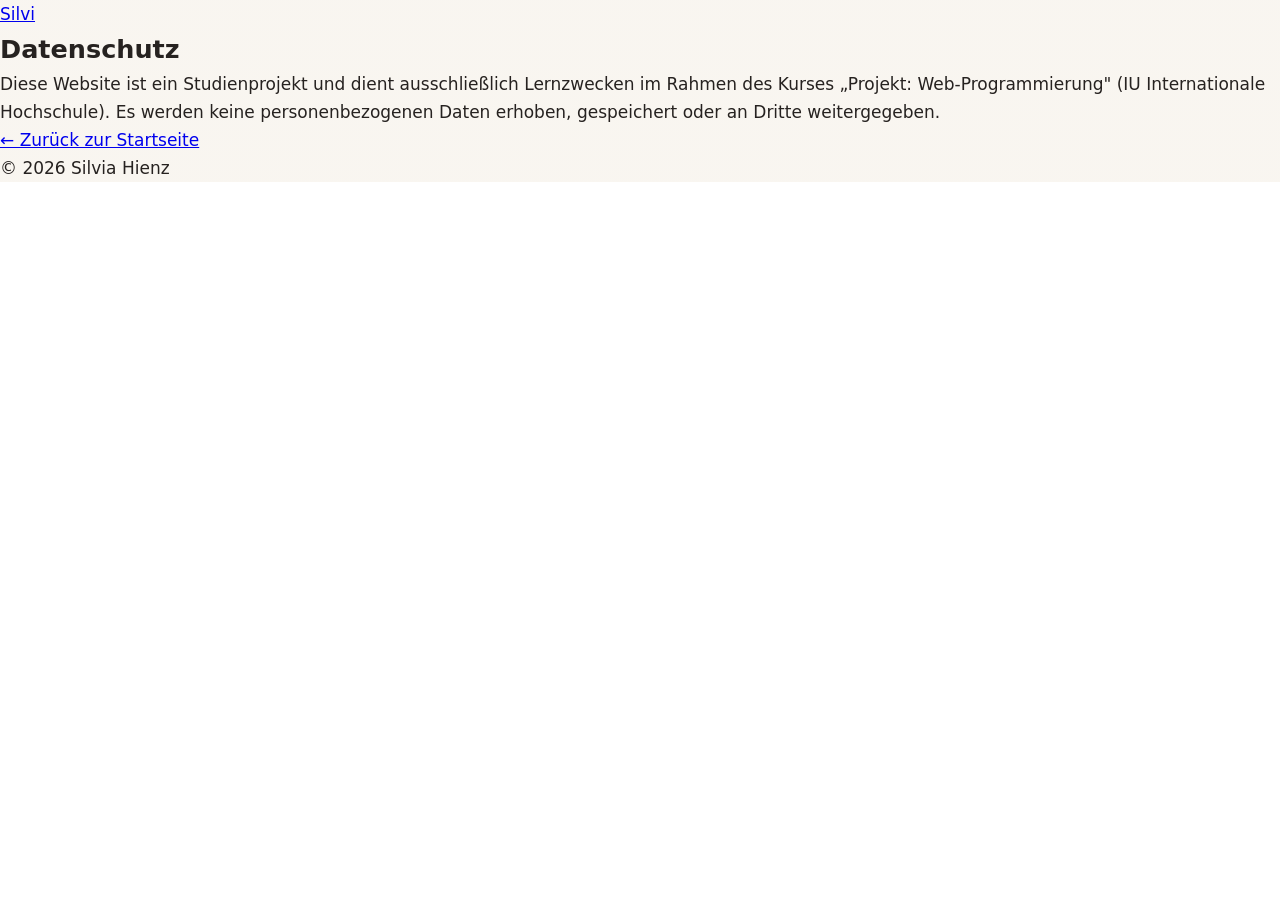
==== datenschutz.html @ 441c9e60 "feat: Impressum und Datenschutz Seiten hinzugefuegt" ====
<!DOCTYPE html>
<html lang="de">
<head>
  <meta charset="UTF-8">
  <meta name="viewport" content="width=device-width, initial-scale=1.0">
  <title>Datenschutz — Silvia Hienz</title>
  <link rel="stylesheet" href="css/style.css">
</head>
<body>

  <header class="site-header">
    <div class="header-inner">
      <a href="index.html" class="logo">Silvi</a>
    </div>
  </header>

  <main>
    <section class="section">
      <h1>Datenschutz</h1>
      <p>
        Diese Website ist ein Studienprojekt und dient ausschließlich Lernzwecken
        im Rahmen des Kurses „Projekt: Web-Programmierung" (IU Internationale
        Hochschule). Es werden keine personenbezogenen Daten erhoben, gespeichert
        oder an Dritte weitergegeben.
      </p>
      <p><a href="index.html">&larr; Zurück zur Startseite</a></p>
    </section>
  </main>

  <footer class="site-footer">
    <p>&copy; 2026 Silvia Hienz</p>
  </footer>

</body>
</html>
---- css/style.css ----
:root {
    --color-bg:#f7f3ec;
    --color-text: #262220;
    --color-text-muted: #5c5650;
    --color-accent: #4b6355;
    --color-accent-dark: #364a3f;
    --color-line: rgba (38, 34, 32, 0.15);
   --font-body: system-ui, "Segoe UI", Arial, sans-serif;
    }
*,
*::before,
*::after {
  box-sizing: border-box;
  margin: 0;
  padding: 0;
}
/* Hier stelle ich Grundschrift, Textfarbe und das Hintergrundbild
   fuer die ganze Seite ein */
body {
  font-family: var(--font-body);
  font-size: 1.0625rem;
  line-height: 1.65;
  color: var(--color-text);

  background-image:
    linear-gradient(rgba(247, 243, 236, 0.78), rgba(247, 243, 236, 0.78)),
    url("../images/hintergrund.jpg");
  background-size: cover;
  background-position: center;
  background-repeat: no-repeat;
  background-attachment: scroll;
}
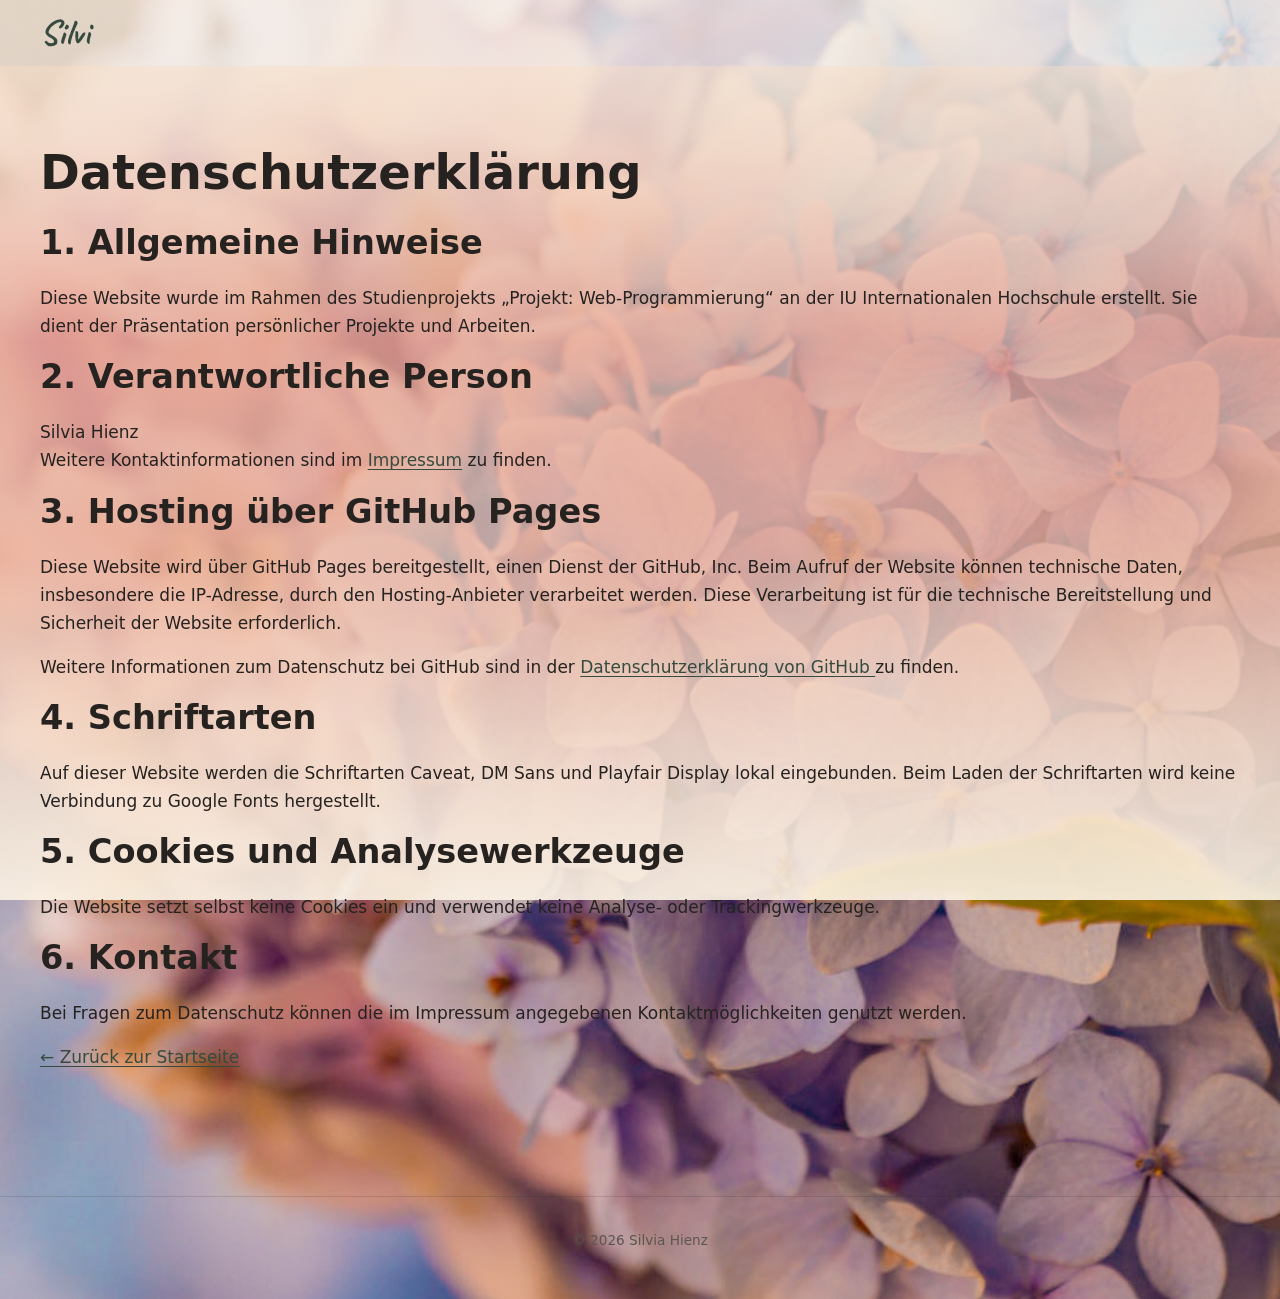
==== commit a78e5e55: "docs(datenschutz): Datenschutzerklaerung aktualisiert" ====
--- a/datenschutz.html
+++ b/datenschutz.html
@@ -1,3 +1,4 @@
+
 <!DOCTYPE html>
 <html lang="de">
 <head>
@@ -6,6 +7,7 @@
   <title>Datenschutz — Silvia Hienz</title>
   <link rel="stylesheet" href="css/style.css">
 </head>
+
 <body>
 
   <header class="site-header">
@@ -16,14 +18,66 @@
 
   <main>
     <section class="section">
-      <h1>Datenschutz</h1>
+
+      <h1>Datenschutzerklärung</h1>
+
+      <h2>1. Allgemeine Hinweise</h2>
       <p>
-        Diese Website ist ein Studienprojekt und dient ausschließlich Lernzwecken
-        im Rahmen des Kurses „Projekt: Web-Programmierung" (IU Internationale
-        Hochschule). Es werden keine personenbezogenen Daten erhoben, gespeichert
-        oder an Dritte weitergegeben.
+        Diese Website wurde im Rahmen des Studienprojekts
+        „Projekt: Web-Programmierung“ an der IU Internationalen
+        Hochschule erstellt. Sie dient der Präsentation
+        persönlicher Projekte und Arbeiten.
       </p>
-      <p><a href="index.html">&larr; Zurück zur Startseite</a></p>
+
+      <h2>2. Verantwortliche Person</h2>
+      <p>
+        Silvia Hienz<br>
+        Weitere Kontaktinformationen sind im
+        <a href="impressum.html">Impressum</a> zu finden.
+      </p>
+
+      <h2>3. Hosting über GitHub Pages</h2>
+      <p>
+        Diese Website wird über GitHub Pages bereitgestellt,
+        einen Dienst der GitHub, Inc. Beim Aufruf der Website
+        können technische Daten, insbesondere die IP-Adresse,
+        durch den Hosting-Anbieter verarbeitet werden.
+        Diese Verarbeitung ist für die technische Bereitstellung
+        und Sicherheit der Website erforderlich.
+      </p>
+      <p>
+        Weitere Informationen zum Datenschutz bei GitHub
+        sind in der
+        <a href="https://docs.github.com/de/site-policy/privacy-policies/github-general-privacy-statement">
+          Datenschutzerklärung von GitHub
+        </a>
+        zu finden.
+      </p>
+
+      <h2>4. Schriftarten</h2>
+      <p>
+        Auf dieser Website werden die Schriftarten
+        Caveat, DM Sans und Playfair Display lokal eingebunden.
+        Beim Laden der Schriftarten wird keine Verbindung
+        zu Google Fonts hergestellt.
+      </p>
+
+      <h2>5. Cookies und Analysewerkzeuge</h2>
+      <p>
+        Die Website setzt selbst keine Cookies ein und
+        verwendet keine Analyse- oder Trackingwerkzeuge.
+      </p>
+
+      <h2>6. Kontakt</h2>
+      <p>
+        Bei Fragen zum Datenschutz können die im Impressum
+        angegebenen Kontaktmöglichkeiten genutzt werden.
+      </p>
+
+      <p>
+        <a href="index.html">&larr; Zurück zur Startseite</a>
+      </p>
+
     </section>
   </main>
 
@@ -32,4 +86,4 @@
   </footer>
 
 </body>
-</html>+</html>
--- a/css/style.css
+++ b/css/style.css
@@ -1,32 +1,1934 @@
+/* Lokal eingebundene Schriftarten */
+
+@font-face {
+  font-family: "Caveat";
+  src: url("../fonts/caveat-v23-latin-600.woff2") format("woff2");
+  font-style: normal;
+  font-weight: 600;
+  font-display: swap;
+}
+
+@font-face {
+  font-family: "Caveat";
+  src: url("../fonts/caveat-v23-latin-700.woff2") format("woff2");
+  font-style: normal;
+  font-weight: 700;
+  font-display: swap;
+}
+
+@font-face {
+  font-family: "DM Sans";
+  src: url("../fonts/dm-sans-v17-latin-regular.woff2") format("woff2");
+  font-style: normal;
+  font-weight: 400;
+  font-display: swap;
+}
+
+@font-face {
+  font-family: "DM Sans";
+  src: url("../fonts/dm-sans-v17-latin-500.woff2") format("woff2");
+  font-style: normal;
+  font-weight: 500;
+  font-display: swap;
+}
+
+@font-face {
+  font-family: "DM Sans";
+  src: url("../fonts/dm-sans-v17-latin-600.woff2") format("woff2");
+  font-style: normal;
+  font-weight: 600;
+  font-display: swap;
+}
+
+@font-face {
+  font-family: "DM Sans";
+  src: url("../fonts/dm-sans-v17-latin-700.woff2") format("woff2");
+  font-style: normal;
+  font-weight: 700;
+  font-display: swap;
+}
+
+@font-face {
+  font-family: "Playfair Display";
+  src: url("../fonts/playfair-display-v40-latin-regular.woff2") format("woff2");
+  font-style: normal;
+  font-weight: 400;
+  font-display: swap;
+}
+
+@font-face {
+  font-family: "Playfair Display";
+  src: url("../fonts/playfair-display-v40-latin-500.woff2") format("woff2");
+  font-style: normal;
+  font-weight: 500;
+  font-display: swap;
+}
+
+@font-face {
+  font-family: "Playfair Display";
+  src: url("../fonts/playfair-display-v40-latin-600.woff2") format("woff2");
+  font-style: normal;
+  font-weight: 600;
+  font-display: swap;
+}
+
+@font-face {
+  font-family: "Playfair Display";
+  src: url("../fonts/playfair-display-v40-latin-italic.woff2") format("woff2");
+  font-style: italic;
+  font-weight: 400;
+  font-display: swap;
+}
+
+@font-face {
+  font-family: "Playfair Display";
+  src: url("../fonts/playfair-display-v40-latin-500italic.woff2") format("woff2");
+  font-style: italic;
+  font-weight: 500;
+  font-display: swap;
+}
+
 :root {
-    --color-bg:#f7f3ec;
-    --color-text: #262220;
-    --color-text-muted: #5c5650;
-    --color-accent: #4b6355;
-    --color-accent-dark: #364a3f;
-    --color-line: rgba (38, 34, 32, 0.15);
-   --font-body: system-ui, "Segoe UI", Arial, sans-serif;
-    }
+  --color-bg: #f7f3ec;
+  --color-text: #262220;
+  --color-text-muted: #5c5650;
+  --color-accent: #4b6355;
+  --color-accent-dark: #364a3f;
+  --color-line: rgba(38, 34, 32, 0.15);
+  --font-body: system-ui, "Segoe UI", Arial, sans-serif;
+  --content-width: 1200px;
+}
+
 *,
 *::before,
 *::after {
   box-sizing: border-box;
+}
+
+html {
+  scroll-behavior: smooth;
+  scroll-padding-top: 6rem;
+}
+
+body {
   margin: 0;
-  padding: 0;
-}
-/* Hier stelle ich Grundschrift, Textfarbe und das Hintergrundbild
-   fuer die ganze Seite ein */
-body {
   font-family: var(--font-body);
   font-size: 1.0625rem;
   line-height: 1.65;
   color: var(--color-text);
-
+}
+
+img {
+  display: block;
+  max-width: 100%;
+  height: auto;
+}
+
+a {
+  color: var(--color-accent-dark);
+  text-underline-offset: 0.2em;
+
+  &:hover {
+    color: var(--color-accent);
+  }
+}
+
+h1,
+h2,
+h3 {
+  line-height: 1.25;
+  overflow-wrap: break-word;
+}
+
+h1 {
+  font-size: clamp(2rem, 4vw, 3rem);
+  margin: 0 0 1.25rem;
+}
+
+h2 {
+  font-size: clamp(1.6rem, 3vw, 2.1rem);
+  margin: 0 0 1.25rem;
+}
+
+h3 {
+  font-size: 1.25rem;
+  margin: 0 0 0.5rem;
+}
+
+p {
+  margin: 0 0 1rem;
+}
+
+main {
+  width: min(calc(100% - 3rem), var(--content-width));
+  margin-inline: auto;
+}
+
+main>section {
+  padding-block: clamp(3rem, 6vw, 5rem);
+}
+
+main>section+section {
+  border-top: 1px solid var(--color-line);
+}
+
+section {
+  scroll-margin-top: 6rem;
+}
+
+/* NAVIGATION UND HEADER */
+
+.site-header {
+  position: sticky;
+  top: 0;
+  z-index: 100;
+}
+
+.header-inner {
+  width: min(calc(100% - 3rem), var(--content-width));
+  margin-inline: auto;
+  display: flex;
+  align-items: center;
+  justify-content: space-between;
+  flex-wrap: wrap;
+}
+
+.logo {
+  display: inline-flex;
+  align-items: center;
+  gap: 0.5rem;
+  font-family: "Caveat", cursive;
+  font-size: 2.2rem;
+  font-weight: 700;
+  line-height: 1;
+  color: var(--color-accent-dark);
+  text-decoration: none;
+}
+
+.logo-icon {
+  width: 26px;
+  height: 26px;
+  flex-shrink: 0;
+}
+
+.nav-toggle {
+  display: inline-flex;
+  align-items: center;
+  justify-content: center;
+  background: none;
+  border: none;
+  cursor: pointer;
+  padding: 0.5rem;
+  min-width: 44px;
+  min-height: 44px;
+}
+
+.hamburger,
+.hamburger::before,
+.hamburger::after {
+  display: block;
+  width: 24px;
+  height: 2px;
+  background-color: var(--color-text);
+  position: relative;
+}
+
+.hamburger::before,
+.hamburger::after {
+  content: "";
+  position: absolute;
+  left: 0;
+}
+
+.hamburger::before {
+  top: -7px;
+}
+
+.hamburger::after {
+  top: 7px;
+}
+
+.main-nav {
+  display: none;
+  width: 100%;
+}
+
+.main-nav.is-open {
+  display: block;
+}
+
+.main-nav ul {
+  list-style: none;
+  display: flex;
+  flex-direction: column;
+  gap: 0.25rem;
+  margin: 0;
+  padding: 0.75rem 0;
+}
+
+.main-nav a {
+  display: block;
+  padding: 0.45rem 0;
+  color: var(--color-text);
+  text-decoration: none;
+
+  &:hover {
+    color: var(--color-accent);
+  }
+}
+
+/* Über mich */
+
+.hero {
+  display: flex;
+  flex-direction: column;
+  align-items: center;
+  text-align: center;
+}
+
+.hero-image {
+  flex-shrink: 0;
+
+  & img {
+    width: 200px;
+    height: 200px;
+    border-radius: 50%;
+    object-fit: cover;
+    border: 1px solid var(--color-line);
+  }
+}
+
+.hero-text {
+  min-width: 0;
+  max-width: 650px;
+
+  & p {
+    margin-bottom: 1rem;
+  }
+}
+
+/* Tablet und Desktop */
+
+@media (min-width: 768px) {
+  .hero {
+    flex-direction: row;
+    align-items: center;
+    justify-content: center;
+    text-align: left;
+    gap: 3rem;
+  }
+
+  .hero-image img {
+    width: 240px;
+    height: 240px;
+  }
+}
+
+/* GALERIEN UND BILDER */
+
+.gallery {
+  display: grid;
+  gap: 1.25rem;
+  margin-top: 2rem;
+
+  & figure {
+    margin: 0;
+    min-width: 0;
+  }
+}
+
+.gallery img {
+  width: 100%;
+  aspect-ratio: 3 / 4;
+  object-fit: cover;
+  border-radius: 4px;
+}
+
+.gallery figcaption {
+  margin-top: 0.5rem;
+  font-size: 0.9rem;
+  color: var(--color-text-muted);
+  text-align: center;
+}
+
+.travel-list {
+  display: grid;
+  margin-top: 2rem;
+}
+
+.travel-item {
+  min-width: 0;
+
+  & img {
+    width: 100%;
+    aspect-ratio: 4 / 3;
+    object-fit: cover;
+    border-radius: 4px;
+    margin-bottom: 0.75rem;
+  }
+}
+
+.travel-item h3 {
+  margin-bottom: 0.5rem;
+}
+
+.travel-item p {
+  font-size: 0.95rem;
+}
+
+.project-card {
+  display: flex;
+  align-items: flex-start;
+  margin-top: 1.5rem;
+  min-width: 0;
+
+  & img {
+    width: 100%;
+    max-width: 340px;
+    height: auto;
+    object-fit: contain;
+    border-radius: 4px;
+  }
+}
+
+.project-card>* {
+  min-width: 0;
+}
+
+.skip-link {
+  position: absolute;
+  left: -9999px;
+  top: 0;
+  z-index: 1000;
+  padding: 0.75rem 1.25rem;
+  background-color: var(--color-accent-dark);
+  color: white;
+
+  &:focus {
+    left: 0;
+  }
+}
+
+a:focus-visible,
+button:focus-visible {
+  outline: 2px solid var(--color-accent-dark);
+  outline-offset: 3px;
+}
+
+.site-footer {
+  margin-top: 2rem;
+  padding: 2rem 1.5rem;
+  border-top: 1px solid var(--color-line);
+  text-align: center;
+  font-size: 0.85rem;
+  color: var(--color-text-muted);
+
+  & a {
+    color: var(--color-text-muted);
+  }
+}
+
+.site-footer a:hover {
+  color: var(--color-accent);
+}
+
+.back-to-top {
+  position: fixed;
+  right: 1.5rem;
+  bottom: 1.5rem;
+  z-index: 200;
+  width: 44px;
+  height: 44px;
+  border: none;
+  border-radius: 50%;
+  background-color: var(--color-accent);
+  color: white;
+  font-size: 1.3rem;
+  cursor: pointer;
+  opacity: 0;
+  visibility: hidden;
+  transition: opacity 0.3s ease, visibility 0.3s ease, background-color 0.2s ease;
+}
+
+.back-to-top.is-visible {
+  opacity: 1;
+  visibility: visible;
+}
+
+.back-to-top:hover {
+  background-color: var(--color-accent-dark);
+}
+
+.gallery {
+  grid-template-columns: repeat(4, minmax(0, 1fr));
+}
+
+.project-card {
+  flex-direction: row;
+  gap: 1.5rem;
+}
+
+.project-card img {
+  flex: 0 0 340px;
+  width: 340px;
+}
+
+@media (min-width: 1100px) {
+  .header-inner {
+    flex-wrap: nowrap;
+  }
+
+  .nav-toggle {
+    display: none;
+  }
+
+  .main-nav,
+  .main-nav.is-open {
+    display: block;
+    width: auto;
+  }
+
+  .main-nav ul {
+    flex-direction: row;
+    flex-wrap: wrap;
+    align-items: center;
+    gap: 1.2rem;
+    padding: 0;
+  }
+
+}
+
+@media (max-width: 480px) {
+
+  main,
+  .header-inner {
+    width: min(calc(100% - 2rem), var(--content-width));
+  }
+
+  .gallery {
+    grid-template-columns: 1fr;
+  }
+}
+
+/* Klickbare Galerien */
+
+.gallery-button {
+  display: block;
+  width: 100%;
+  padding: 0;
+  border: 0;
+  border-radius: 4px;
+  background: transparent;
+  cursor: zoom-in;
+  overflow: hidden;
+
+  & img {
+    transition: transform .25s ease;
+  }
+}
+
+.gallery-button:hover img {
+  transform: scale(1.035);
+}
+
+.gallery-button:focus-visible {
+  outline: 3px solid var(--color-accent-dark);
+  outline-offset: 4px;
+}
+
+/* Eigene Raster je Bereich, mobile-first */
+
+.landscape-gallery,
+/* NEBENGEWERBE */
+
+.business-gallery {
+  grid-template-columns: 1fr;
+}
+
+.landscape-gallery img {
+  aspect-ratio: 4 / 3;
+}
+
+.business-gallery img {
+  aspect-ratio: 3 / 4;
+}
+
+/* Dialog-Lightbox */
+
+/* LIGHTBOX */
+
+.lightbox {
+  position: fixed;
+  inset: 0;
+  width: min(96vw, 1100px);
+  max-width: none;
+  max-height: 95dvh;
+  margin: auto;
+  padding: 1rem;
+  border: 0;
+  border-radius: 12px;
+  background: #1b1b1b;
+  color: white;
+
+  &::backdrop {
+    background: rgba(0, 0, 0, .9);
+  }
+}
+
+.lightbox-content {
+  display: grid;
+  grid-template-columns: 44px minmax(0, 1fr) 44px;
+  align-items: center;
+  gap: .5rem;
+  position: relative;
+  padding-top: 2.5rem;
+
+  & figure {
+    grid-column: 2;
+    grid-row: 1;
+    margin: 0;
+    min-width: 0;
+    text-align: center;
+  }
+}
+
+.lightbox-content img {
+  display: block;
+  width: auto;
+  max-width: 100%;
+  max-height: 68dvh;
+  margin-inline: auto;
+  object-fit: contain;
+}
+
+.lightbox-content figcaption {
+  margin-top: .6rem;
+  color: #eee;
+}
+
+.lightbox-prev,
+.lightbox-next,
+.lightbox-close {
+  display: grid;
+  place-items: center;
+  width: 44px;
+  height: 44px;
+  border: 0;
+  border-radius: 50%;
+  background: rgba(255, 255, 255, .16);
+  color: white;
+  font-size: 2rem;
+  cursor: pointer;
+}
+
+.lightbox-prev {
+  grid-column: 1;
+  grid-row: 1;
+}
+
+.lightbox-next {
+  grid-column: 3;
+  grid-row: 1;
+}
+
+.lightbox-close {
+  position: absolute;
+  top: 0;
+  right: 0;
+  z-index: 1;
+}
+
+.lightbox-prev:hover,
+.lightbox-next:hover,
+.lightbox-close:hover {
+  background: rgba(255, 255, 255, .3);
+}
+
+.lightbox button:focus-visible {
+  outline: 3px solid white;
+  outline-offset: 3px;
+}
+
+.lightbox-counter {
+  grid-column: 1 / -1;
+  margin: .25rem 0 0;
+  text-align: center;
+  color: #ddd;
+  font-size: .875rem;
+}
+
+@media (max-width: 480px) {
+  .lightbox {
+    width: 100vw;
+    max-height: 100dvh;
+    padding: .75rem;
+    border-radius: 0;
+  }
+
+  .lightbox-content {
+    grid-template-columns: 40px minmax(0, 1fr) 40px;
+    gap: .25rem;
+  }
+
+  .lightbox-prev,
+  .lightbox-next,
+  .lightbox-close {
+    width: 40px;
+    height: 40px;
+  }
+}
+
+/* Reiseberichte: drei Bilder pro Reiseziel */
+
+.travel-list {
+  grid-template-columns: 1fr;
+  gap: 3rem;
+}
+
+.travel-item {
+  display: flex;
+  flex-direction: column;
+  gap: 1rem;
+}
+
+.travel-gallery {
+  display: grid;
+  grid-template-columns: repeat(3, minmax(0, 1fr));
+  gap: 0.75rem;
+  margin-top: 0.5rem;
+
+  & figure {
+    margin: 0;
+    min-width: 0;
+  }
+}
+
+.travel-gallery .gallery-button {
+  display: block;
+  width: 100%;
+  padding: 0;
+  border: 0;
+  background: transparent;
+  cursor: pointer;
+}
+
+.travel-gallery img {
+  display: block;
+  width: 100%;
+  aspect-ratio: 4 / 3;
+  object-fit: cover;
+  border-radius: 4px;
+  margin: 0;
+}
+
+.travel-gallery figcaption {
+  margin-top: 0.5rem;
+  text-align: center;
+  font-size: 0.85rem;
+}
+
+@media (max-width: 600px) {
+  .travel-gallery {
+    grid-template-columns: repeat(2, minmax(0, 1fr));
+  }
+
+  .travel-gallery figure:last-child:nth-child(odd) {
+    grid-column: 1 / -1;
+  }
+}
+
+/* Vergrößerbare Projektbilder */
+
+.project-gallery {
+  display: block;
+  width: 100%;
+  max-width: 340px;
+  margin-top: 0;
+  flex: 0 0 340px;
+
+  & figure {
+    margin: 0;
+  }
+}
+
+.project-gallery .gallery-button {
+  width: 100%;
+}
+
+.project-gallery img {
+  width: 100%;
+  height: auto;
+  aspect-ratio: auto;
+  object-fit: contain;
+  border-radius: 4px;
+}
+
+@media (max-width: 767px) {
+  .project-gallery {
+    flex-basis: auto;
+  }
+}
+
+/* Buchgalerie im Abschnitt Lesen */
+
+@media (min-width: 768px) {}
+
+/* Projektkarten auf Smartphones */
+
+@media (max-width: 767px) {
+  .project-card {
+    flex-direction: column;
+    align-items: flex-start;
+  }
+
+  .project-gallery {
+    flex: 0 1 auto;
+    width: 100%;
+    max-width: 100%;
+  }
+
+  .project-card img {
+    width: 100%;
+    max-width: 100%;
+    height: auto;
+  }
+}
+
+/* Über mich – Portfolio-Einstieg */
+
+.hero {
+  gap: clamp(2rem, 5vw, 4rem);
+}
+
+.hero-image {
+  position: relative;
+  isolation: isolate;
+  padding: 14px;
+}
+
+.hero-image::before {
+  content: "";
+  position: absolute;
+  inset: 0;
+  z-index: -1;
+  border-radius: 50%;
+  background: #dce5d9;
+  transform: translate(12px, 10px);
+}
+
+.hero-image img {
+  width: 220px;
+  height: 220px;
+  border: 5px solid var(--color-bg);
+  box-shadow: 0 12px 35px rgba(38, 34, 32, 0.12);
+}
+
+.hero-eyebrow {
+  display: block;
+  margin-bottom: 0.5rem;
+  color: var(--color-accent);
+  font-size: 0.85rem;
+  font-weight: 700;
+  letter-spacing: 0.1em;
+  text-transform: uppercase;
+}
+
+@media (min-width: 768px) {
+  .hero-image img {
+    width: clamp(250px, 25vw, 320px);
+    height: clamp(250px, 25vw, 320px);
+  }
+}
+
+/* Finale Fotogalerie: kompakter Magazin-Block mit Bildtiteln */
+
+/* FOTOGRAFIE */
+
+.landscape-gallery {
+  display: grid;
+  grid-template-columns: minmax(0, 1fr);
+  gap: 12px;
+  max-width: 1000px;
+  margin: 2rem auto 0;
+  align-items: stretch;
+
+  & figure {
+    position: relative;
+    margin: 0;
+    min-width: 0;
+    overflow: hidden;
+    border-radius: 10px;
+    background: #e4dfd6;
+  }
+}
+
+.landscape-gallery .gallery-button {
+  display: block;
+  width: 100%;
+  height: 100%;
+  border: 0;
+  border-radius: inherit;
+  overflow: hidden;
+}
+
+.landscape-gallery .gallery-button img {
+  width: 100%;
+  height: 100%;
+  aspect-ratio: auto;
+  object-fit: cover;
+  border-radius: 0;
+  transition: transform .3s ease;
+}
+
+.landscape-gallery .gallery-button:hover img {
+  transform: scale(1.035);
+}
+
+.landscape-gallery figcaption {
+  position: absolute;
+  left: 0;
+  right: 0;
+  bottom: 0;
+  margin: 0;
+  padding: 2.2rem .9rem .7rem;
+  color: #fff;
+  background: linear-gradient(transparent, rgba(0, 0, 0, .72));
+  text-align: left;
+  font-size: .84rem;
+  line-height: 1.3;
+  pointer-events: none;
+  letter-spacing: .01em;
+}
+
+@media (max-width: 639px) {
+  .landscape-gallery {
+    grid-template-columns: repeat(2, minmax(0, 1fr));
+  }
+
+  .landscape-gallery figure {
+    aspect-ratio: 4 / 3;
+  }
+
+  .landscape-gallery figure:first-child {
+    grid-column: 1 / -1;
+    aspect-ratio: 3 / 2;
+  }
+
+  .landscape-gallery figure:nth-child(2) {
+    grid-column: 1 / -1;
+    aspect-ratio: 3 / 2;
+  }
+}
+
+@media (min-width: 640px) {
+  .landscape-gallery {
+    grid-template-columns: repeat(12, minmax(0, 1fr));
+    grid-template-rows: repeat(2, 180px);
+  }
+
+  .landscape-gallery figure:nth-child(1) {
+    grid-column: 1 / span 7;
+    grid-row: 1 / span 2;
+  }
+
+  .landscape-gallery figure:nth-child(2) {
+    grid-column: 8 / -1;
+    grid-row: 1;
+  }
+
+  .landscape-gallery figure:nth-child(3) {
+    grid-column: 8 / span 2;
+    grid-row: 2;
+  }
+
+  .landscape-gallery figure:nth-child(4) {
+    grid-column: 10 / -1;
+    grid-row: 2;
+  }
+}
+
+@media (min-width: 900px) {
+  .landscape-gallery {
+    grid-template-rows: repeat(2, 205px);
+  }
+}
+
+/* Hintergrund im Stil von Silvis Photography:
+   Creme -> warmes Pfirsichrosa -> sanftes Creme,
+   mit dezent sichtbarem eigenen Makrofoto. */
+
+body {
+  background-color: #f6ebdf;
   background-image:
-    linear-gradient(rgba(247, 243, 236, 0.78), rgba(247, 243, 236, 0.78)),
+    linear-gradient(180deg,
+      rgba(249, 240, 225, 0.91) 0%,
+      rgba(246, 222, 204, 0.85) 16%,
+      rgba(235, 168, 148, 0.78) 38%,
+      rgba(239, 184, 163, 0.80) 62%,
+      rgba(247, 222, 204, 0.87) 82%,
+      rgba(250, 241, 227, 0.92) 100%),
     url("../images/hintergrund.jpg");
+  background-size: 100% 100%, cover;
+  background-position: center, center;
+  background-repeat: no-repeat;
+}
+
+@media (max-width: 767px) {
+  body {
+    background-attachment: scroll, scroll;
+  }
+}
+
+/* Nebengewerbe: kompakte, gleichmäßige Dreiergalerie */
+
+.business-gallery {
+  display: grid;
+  grid-template-columns: repeat(3, minmax(0, 1fr));
+  gap: 16px;
+  width: 100%;
+  max-width: 900px;
+  margin: 2rem auto 0;
+  align-items: start;
+
+  & figure {
+    margin: 0;
+    min-width: 0;
+  }
+}
+
+.business-gallery .gallery-button {
+  width: 100%;
+  border-radius: 8px;
+  overflow: hidden;
+}
+
+.business-gallery .gallery-button img {
+  display: block;
+  width: 100%;
+  height: auto;
+  aspect-ratio: 3 / 4;
+  object-fit: cover;
+  border-radius: 8px;
+}
+
+.business-gallery figcaption {
+  margin-top: .55rem;
+  font-size: .85rem;
+  line-height: 1.45;
+  color: var(--color-text-muted);
+  text-align: center;
+}
+
+@media (max-width: 600px) {
+  .business-gallery {
+    grid-template-columns: 1fr;
+    max-width: 360px;
+    gap: 1.5rem;
+  }
+}
+
+/* Editorial Hero – neuer Portfolio-Einstieg */
+
+/* EDITORIAL HERO */
+
+.hero-editorial {
+  position: relative;
+  display: grid;
+  grid-template-columns: minmax(0, 1.08fr) minmax(0, .92fr);
+  align-items: center;
+  gap: clamp(2rem, 6vw, 6.5rem);
+  min-height: min(810px, calc(100svh - 76px));
+  padding-block: clamp(4.5rem, 8vw, 8rem);
+  text-align: left;
+}
+
+.hero-editorial .hero-text {
+  max-width: 670px;
+  min-width: 0;
+}
+
+.hero-editorial .hero-eyebrow {
+  font-family: "DM Sans", var(--font-body);
+  font-size: .71rem;
+  font-weight: 700;
+  letter-spacing: .19em;
+  margin-bottom: clamp(1.5rem, 4vw, 2.7rem);
+  color: #566e5d;
+}
+
+.hero-editorial h1 {
+  font-family: "Playfair Display", Georgia, serif;
+  font-weight: 500;
+  font-size: clamp(3.8rem, 6.6vw, 7rem);
+  line-height: 1.06;
+  letter-spacing: -.055em;
+  margin: 0 0 1.3rem;
+  color: #302d29;
+}
+
+.hero-editorial h1 em {
+  font-weight: 400;
+  color: #7a8d77;
+}
+
+.hero-editorial .hero-lead {
+  font-family: "Playfair Display", Georgia, serif;
+  font-style: italic;
+  font-size: clamp(1.65rem, 2.6vw, 2.7rem);
+  line-height: 1.25;
+  color: #665a50;
+  margin: 0 0 1.7rem;
+}
+
+.hero-editorial .hero-intro {
+  max-width: 510px;
+  font-family: "DM Sans", var(--font-body);
+  font-size: clamp(.98rem, 1.2vw, 1.1rem);
+  line-height: 1.85;
+  color: #554e49;
+  margin: 0;
+}
+
+
+.hero-about {
+  border-top: 1px solid rgba(64, 66, 53, .25);
+  margin-top: clamp(2.6rem, 5vw, 4rem);
+  padding-top: 1.4rem;
+  max-width: 520px;
+}
+
+.hero-about-label {
+  display: block;
+  margin-bottom: .65rem;
+  color: #5b6b5e;
+  font-family: "DM Sans", var(--font-body);
+  font-size: .69rem;
+  font-weight: 700;
+  letter-spacing: .15em;
+}
+
+.hero-about p {
+  margin: 0;
+  font-size: .94rem;
+  line-height: 1.75;
+  color: #5d554f;
+}
+
+.hero-visual {
+  position: relative;
+  min-width: 0;
+  padding: 1.3rem 1.6rem 2.4rem 0;
+}
+
+.hero-editorial .hero-image {
+  position: relative;
+  padding: 0;
+  width: 100%;
+  z-index: 0;
+}
+
+.hero-editorial .hero-image::before {
+  content: "";
+  position: absolute;
+  inset: -18px -19px 18px 19px;
+  z-index: -1;
+  border-radius: 0;
+  background: rgba(220, 203, 185, .55);
+  transform: none;
+}
+
+.hero-editorial .hero-image img {
+  display: block;
+  width: 100%;
+  height: clamp(430px, 48vw, 650px);
+  max-height: 72svh;
+  border: none;
+  border-radius: 0;
+  object-fit: cover;
+  object-position: center 35%;
+  box-shadow: 0 20px 60px rgba(50, 38, 33, .13);
+}
+
+.hero-image-caption {
+  display: block;
+  font-family: "DM Sans", var(--font-body);
+  font-size: .66rem;
+  font-weight: 700;
+  letter-spacing: .16em;
+  color: #625b54;
+  margin-top: 1.2rem;
+}
+
+.hero-image-index {
+  position: absolute;
+  right: 0;
+  bottom: 3.1rem;
+  writing-mode: vertical-rl;
+  font-family: "DM Sans", var(--font-body);
+  font-size: .64rem;
+  font-weight: 700;
+  letter-spacing: .16em;
+  color: #625b54;
+}
+
+@media (max-width: 850px) {
+  .hero-editorial {
+    grid-template-columns: minmax(0, 1fr) minmax(0, .8fr);
+    gap: 2rem;
+    min-height: 0;
+  }
+
+  .hero-editorial h1 {
+    font-size: clamp(3rem, 6vw, 4.5rem);
+  }
+
+  .hero-editorial .hero-image img {
+    height: 470px;
+    max-height: none;
+  }
+}
+
+@media (max-width: 680px) {
+  .hero-editorial {
+    grid-template-columns: 1fr;
+    gap: 2rem;
+    padding-block: 3.5rem 4rem;
+  }
+
+  .hero-editorial .hero-text {
+    max-width: 100%;
+  }
+
+  .hero-editorial h1 {
+    font-size: clamp(3.35rem, 12vw, 5rem);
+  }
+
+  .hero-editorial .hero-lead {
+    font-size: clamp(1.6rem, 6vw, 2.25rem);
+  }
+
+  .hero-visual {
+    max-width: 460px;
+    width: 100%;
+    margin-inline: auto;
+  }
+
+  .hero-editorial .hero-image img {
+    height: min(112vw, 570px);
+  }
+
+  .hero-about {
+    margin-top: 2.5rem;
+  }
+}
+
+/* Editorial – Fotografie & Nebengewerbe */
+
+#fotografie.editorial-content-section,
+#nebengewerbe.editorial-content-section {
+  padding-block: clamp(5rem, 9vw, 9rem);
+}
+
+.editorial-section-head {
+  display: grid;
+  grid-template-columns: minmax(0, 1.1fr) minmax(260px, .75fr);
+  gap: clamp(2rem, 6vw, 6rem);
+  align-items: end;
+  margin-bottom: clamp(2.6rem, 5vw, 4.5rem);
+  padding-bottom: 2rem;
+  border-bottom: 1px solid rgba(64, 66, 53, .26);
+}
+
+.editorial-kicker,
+.editorial-gallery-label {
+  display: block;
+  font: 700 .7rem/1.5 "DM Sans", sans-serif;
+  letter-spacing: .2em;
+  color: #526b59;
+}
+
+.editorial-section-heading h2 {
+  font-family: "Playfair Display", Georgia, serif;
+  font-size: clamp(3.2rem, 6vw, 6.5rem);
+  line-height: 1.09;
+  font-weight: 500;
+  letter-spacing: -.055em;
+  margin: 1.1rem 0 0;
+  color: #302d29;
+  max-width: 780px;
+}
+
+.editorial-section-heading h2 em {
+  color: #6f846e;
+  font-weight: 400;
+}
+
+.editorial-section-copy p {
+  font-family: "DM Sans", sans-serif;
+  font-size: clamp(.98rem, 1.15vw, 1.08rem);
+  line-height: 1.85;
+  color: #504a45;
+  max-width: 460px;
+  margin: 0 0 1.1rem;
+}
+
+.editorial-section-copy p:first-child {
+  font-family: "Playfair Display", Georgia, serif;
+  font-size: clamp(1.2rem, 1.6vw, 1.6rem);
+  line-height: 1.45;
+  color: #393731;
+}
+
+.editorial-gallery-label {
+  margin-bottom: 1.2rem;
+}
+
+#fotografie .landscape-gallery {
+  margin-top: 0;
+}
+
+#nebengewerbe .business-gallery {
+  max-width: none;
+  gap: clamp(14px, 2.4vw, 34px);
+  margin: 0 auto;
+  align-items: start;
+}
+
+#nebengewerbe .business-gallery figure:nth-child(2) {
+  margin-top: clamp(0px, 4vw, 65px);
+}
+
+#nebengewerbe .business-gallery figure:nth-child(3) {
+  margin-top: clamp(0px, 8vw, 130px);
+}
+
+#nebengewerbe .business-gallery .gallery-button,
+#nebengewerbe .business-gallery .gallery-button img {
+  border-radius: 0;
+}
+
+#nebengewerbe .business-gallery .gallery-button {
+  overflow: hidden;
+}
+
+#nebengewerbe .business-gallery .gallery-button img {
+  aspect-ratio: 3 / 4;
+  object-fit: cover;
+  transition: transform .45s ease;
+}
+
+#nebengewerbe .business-gallery .gallery-button:hover img {
+  transform: scale(1.035);
+}
+
+#nebengewerbe .business-gallery figcaption {
+  text-align: left;
+  font-family: "DM Sans", sans-serif;
+  font-size: .8rem;
+  letter-spacing: .025em;
+  margin-top: .8rem;
+  color: #4d4943;
+}
+
+.editorial-business-footer {
+  display: flex;
+  justify-content: flex-end;
+  margin-top: 2rem;
+}
+
+.editorial-external-link {
+  display: inline-flex;
+  border-bottom: 1px solid #4b6355;
+  padding-bottom: .45rem;
+  font: 600 .9rem/1.5 "DM Sans", sans-serif;
+  color: #354d40;
+  text-decoration: none;
+  transition: transform .2s ease;
+
+  &:hover {
+    transform: translateY(-2px);
+  }
+}
+
+@media (max-width: 780px) {
+  .editorial-section-head {
+    grid-template-columns: 1fr;
+    gap: 1.6rem;
+  }
+
+  .editorial-section-heading h2 {
+    font-size: clamp(3rem, 9vw, 5rem);
+  }
+}
+
+@media (max-width: 600px) {
+  #nebengewerbe .business-gallery {
+    grid-template-columns: 1fr;
+    max-width: 420px;
+    gap: 2rem;
+  }
+
+  #nebengewerbe .business-gallery figure:nth-child(2),
+  #nebengewerbe .business-gallery figure:nth-child(3) {
+    margin-top: 0;
+  }
+
+  .editorial-business-footer {
+    justify-content: flex-start;
+  }
+}
+
+/* REISEN – EDITORIAL-REISETAGEBUCH */
+
+.travel-editorial-section {
+  padding-block: clamp(4rem, 8vw, 7rem);
+}
+
+.travel-section-head {
+  margin-bottom: clamp(2.5rem, 5vw, 4.5rem);
+}
+
+.travel-editorial-list {
+  display: grid;
+  grid-template-columns: minmax(0, 1fr);
+  gap: clamp(4.5rem, 8vw, 8rem);
+  margin-top: 0;
+}
+
+/* REISEN */
+
+.travel-editorial-item {
+  display: grid;
+  grid-template-columns: minmax(0, 0.85fr) minmax(0, 1.15fr);
+  align-items: center;
+  gap: clamp(2rem, 5vw, 5rem);
+  min-width: 0;
+}
+
+.travel-editorial-item:nth-child(even) .travel-story {
+  order: 2;
+}
+
+.travel-editorial-item:nth-child(even) .travel-gallery {
+  order: 1;
+}
+
+.travel-story {
+  min-width: 0;
+}
+
+.travel-number,
+.travel-destination {
+  display: block;
+  color: var(--color-accent-dark);
+  font-family: "DM Sans", sans-serif;
+  font-size: 0.72rem;
+  font-weight: 700;
+  letter-spacing: 0.16em;
+  text-transform: uppercase;
+}
+
+.travel-number {
+  opacity: 0.58;
+  margin-bottom: 1.25rem;
+}
+
+.travel-destination {
+  margin-bottom: 0.6rem;
+}
+
+.travel-editorial-item h3 {
+  font-family: "Playfair Display", Georgia, serif;
+  font-size: clamp(2.2rem, 4vw, 4rem);
+  font-weight: 400;
+  line-height: 1.12;
+  letter-spacing: -0.035em;
+  margin: 0 0 1.1rem;
+}
+
+.travel-editorial-item .travel-date {
+  font-size: 0.82rem;
+  letter-spacing: 0.04em;
+  color: var(--color-accent-dark);
+  border-bottom: 1px solid var(--color-line);
+  padding-bottom: 1.1rem;
+  margin-bottom: 1.4rem;
+}
+
+.travel-editorial-item .travel-story>p:not(.travel-date) {
+  font-size: clamp(0.94rem, 1.2vw, 1rem);
+  line-height: 1.8;
+  color: var(--color-text-muted);
+  margin-bottom: 1rem;
+}
+
+.travel-editorial-item .travel-gallery {
+  display: grid;
+  grid-template-columns: repeat(2, minmax(0, 1fr));
+  grid-template-rows: auto auto;
+  gap: 0.8rem;
+  margin: 0;
+  min-width: 0;
+  align-self: center;
+}
+
+.travel-editorial-item .travel-gallery figure:first-child {
+  grid-column: 1 / -1;
+}
+
+.travel-editorial-item .travel-gallery .gallery-button {
+  overflow: hidden;
+  border-radius: 2px;
+}
+
+.travel-editorial-item .travel-gallery img {
+  display: block;
+  width: 100%;
+  height: 100%;
+  aspect-ratio: 4 / 3;
+  object-fit: cover;
+  border-radius: 2px;
+  margin: 0;
+}
+
+.travel-editorial-item .travel-gallery figure:first-child img {
+  aspect-ratio: 16 / 10;
+}
+
+.travel-editorial-item .travel-gallery figcaption {
+  margin-top: 0.45rem;
+  text-align: left;
+  font-size: 0.75rem;
+  line-height: 1.4;
+}
+
+@media (max-width: 900px) {
+  .travel-editorial-item {
+    grid-template-columns: 1fr;
+    gap: 1.75rem;
+  }
+
+  .travel-editorial-item:nth-child(even) .travel-story,
+  .travel-editorial-item:nth-child(even) .travel-gallery {
+    order: initial;
+  }
+
+  .travel-editorial-item .travel-story {
+    max-width: 720px;
+  }
+}
+
+@media (max-width: 480px) {
+  .travel-editorial-item .travel-gallery {
+    grid-template-columns: repeat(2, minmax(0, 1fr));
+  }
+
+  .travel-editorial-item .travel-gallery figure:last-child:nth-child(odd) {
+    grid-column: auto;
+  }
+
+  .travel-editorial-item .travel-gallery figure:first-child {
+    grid-column: 1 / -1;
+  }
+
+  .travel-editorial-item .travel-gallery figcaption {
+    font-size: 0.7rem;
+  }
+}
+
+/* Lesen – Editorial-Buchporträts */
+
+.reading-editorial-section {
+  padding-block: clamp(4rem, 8vw, 7rem);
+}
+
+.reading-section-head {
+  margin-bottom: clamp(2rem, 4vw, 3.5rem);
+}
+
+.reading-intro-line {
+  display: flex;
+  justify-content: space-between;
+  flex-wrap: wrap;
+  gap: .5rem 1rem;
+  border-top: 1px solid var(--color-line);
+  padding-top: 1rem;
+  font: 700 .72rem/1.4 "DM Sans", sans-serif;
+  letter-spacing: .15em;
+  color: var(--color-accent-dark);
+}
+
+.reading-book-list {
+  display: grid;
+  gap: clamp(2.5rem, 5vw, 5rem);
+  margin-top: 1.6rem;
+}
+
+/* LESEN */
+
+.reading-book {
+  display: grid;
+  grid-template-columns: minmax(0, .92fr) minmax(0, 1.08fr);
+  align-items: center;
+  gap: clamp(1.5rem, 5vw, 5rem);
+  margin: 0;
+  padding: clamp(1.25rem, 3vw, 2.5rem);
+  background: rgba(255, 251, 245, .54);
+  border: 1px solid rgba(73, 62, 50, .11);
+  min-width: 0;
+}
+
+.reading-book-summer {
+  background: rgba(243, 232, 216, .55);
+}
+
+.reading-book-summer .reading-book-cover {
+  order: 2;
+}
+
+.reading-book-summer figcaption {
+  order: 1;
+}
+
+.reading-book-cover {
+  display: block;
+  width: 100%;
+  padding: 0;
+  border: 0;
+  background: none;
+  cursor: zoom-in;
+  overflow: hidden;
+
+  & img {
+    display: block;
+    width: 100%;
+    height: auto;
+    aspect-ratio: 4 / 3;
+    object-fit: contain;
+    border-radius: 2px;
+    transition: transform .25s ease;
+  }
+}
+
+.reading-book-cover:hover img {
+  transform: scale(1.025);
+}
+
+.reading-book figcaption {
+  min-width: 0;
+  text-align: left;
+}
+
+.reading-book-label {
+  display: block;
+  margin-bottom: 1.2rem;
+  font: 700 .72rem/1.4 "DM Sans", sans-serif;
+  letter-spacing: .16em;
+  color: var(--color-accent-dark);
+}
+
+.reading-book h3 {
+  margin: 0 0 1.25rem;
+  font-family: "Playfair Display", Georgia, serif;
+  font-weight: 400;
+  font-size: clamp(1.8rem, 3.1vw, 3.15rem);
+  line-height: 1.18;
+  letter-spacing: -.025em;
+}
+
+.reading-book figcaption p {
+  margin: 0;
+  max-width: 54ch;
+  color: var(--color-text-muted);
+  line-height: 1.85;
+  font-size: .97rem;
+}
+
+@media (max-width: 760px) {
+  .reading-book {
+    grid-template-columns: 1fr;
+    gap: 1.25rem;
+  }
+
+  .reading-book-summer .reading-book-cover,
+  .reading-book-summer figcaption {
+    order: initial;
+  }
+
+  .reading-book-cover img {
+    aspect-ratio: 4 / 3;
+  }
+}
+
+/* Header – Typografie und Navigation */
+
+.header-inner {
+  gap: 1rem 2rem;
+  padding-block: 0.95rem;
+}
+
+.main-nav a {
+  font-family: "DM Sans", sans-serif;
+  font-size: 0.91rem;
+  font-weight: 400;
+  letter-spacing: 0.005em;
+  line-height: 1.5;
+  transition: color 0.2s ease;
+}
+
+@media (min-width: 1100px) {
+  .main-nav ul {
+    gap: clamp(1.1rem, 1.65vw, 2rem);
+  }
+
+  .main-nav a {
+    padding-block: 0.65rem;
+    white-space: nowrap;
+  }
+}
+
+/* Header und Seitenhintergrund nahtlos verbinden */
+
+body {
+  background-attachment: fixed;
+}
+
+.site-header {
+  /* Gleiche Hintergrundebenen und Ausrichtung wie auf der Seite. */
+
+  background-color: var(--color-bg);
+  background-image: linear-gradient(rgba(247, 243, 236, 0.78), rgba(247, 243, 236, 0.78)), url("../images/hintergrund.jpg");
   background-size: cover;
   background-position: center;
   background-repeat: no-repeat;
-  background-attachment: scroll;
+  background-attachment: fixed;
+  border-bottom: 0;
+  -webkit-backdrop-filter: none;
+  backdrop-filter: none;
+  box-shadow: none;
+}
+
+/* Buchcover in die bestehende Lightbox-Galerie integrieren */
+
+.reading-book-list.gallery {
+  grid-template-columns: minmax(0, 1fr);
+}
+
+/* Projekte – ruhiges Editorial-Layout */
+
+#uniprojekt,
+#privatprojekt {
+  padding-block: clamp(4.5rem, 8vw, 8rem);
+}
+
+#uniprojekt>h2,
+#privatprojekt>h2 {
+  font-family: "Playfair Display", Georgia, serif;
+  font-size: clamp(2.5rem, 5.5vw, 5rem);
+  font-weight: 400;
+  line-height: 1.12;
+  letter-spacing: -.035em;
+  margin-bottom: 1.6rem;
+}
+
+#uniprojekt>p,
+#privatprojekt>p {
+  max-width: 69ch;
+  color: var(--color-text-muted);
+  font-size: clamp(.96rem, 1.3vw, 1.06rem);
+  line-height: 1.9;
+  margin: 0 0 1.1rem;
+}
+
+#uniprojekt>p:last-of-type,
+#privatprojekt>p:last-of-type {
+  margin-bottom: clamp(2.5rem, 5vw, 4.5rem);
+}
+
+#uniprojekt .project-card,
+#privatprojekt .project-card {
+  display: grid;
+  grid-template-columns: minmax(0, 1.2fr) minmax(0, .8fr);
+  align-items: center;
+  gap: clamp(2rem, 5vw, 6rem);
+  padding: 0;
+  border: 0;
+  background: transparent;
+  box-shadow: none;
+  border-radius: 0;
+  overflow: visible;
+}
+
+#privatprojekt .project-card {
+  grid-template-columns: minmax(0, .8fr) minmax(0, 1.2fr);
+}
+
+#privatprojekt .project-card>.project-gallery {
+  order: 2;
+}
+
+#privatprojekt .project-card>div:last-child {
+  order: 1;
+}
+
+#uniprojekt .project-gallery,
+#privatprojekt .project-gallery {
+  display: block;
+  width: 100%;
+  min-width: 0;
+  margin: 0;
+}
+
+#uniprojekt .project-gallery figure,
+#privatprojekt .project-gallery figure {
+  margin: 0;
+}
+
+#uniprojekt .project-gallery .gallery-button,
+#privatprojekt .project-gallery .gallery-button {
+  display: block;
+  width: 100%;
+  padding: 0;
+  overflow: hidden;
+  border: 0;
+  border-radius: 12px;
+  background: transparent;
+  cursor: zoom-in;
+  box-shadow: 0 20px 55px rgba(38, 34, 32, .10);
+}
+
+#uniprojekt .project-gallery img,
+#privatprojekt .project-gallery img {
+  display: block;
+  width: 100%;
+  height: auto;
+  aspect-ratio: 16 / 10;
+  object-fit: cover;
+  transition: transform .35s ease;
+}
+
+#uniprojekt .project-gallery .gallery-button:hover img,
+#privatprojekt .project-gallery .gallery-button:hover img {
+  transform: scale(1.025);
+}
+
+#uniprojekt .project-gallery figcaption,
+#privatprojekt .project-gallery figcaption {
+  padding-top: .85rem;
+  color: var(--color-text-muted);
+  font-size: .8rem;
+  letter-spacing: .025em;
+}
+
+#uniprojekt .project-card>div:last-child,
+#privatprojekt .project-card>div:last-child {
+  min-width: 0;
+}
+
+#uniprojekt .project-card h3,
+#privatprojekt .project-card h3 {
+  font-family: "Playfair Display", Georgia, serif;
+  font-size: clamp(2rem, 3.2vw, 3.5rem);
+  font-weight: 400;
+  line-height: 1.18;
+  letter-spacing: -.025em;
+  margin: 0 0 1.35rem;
+}
+
+#uniprojekt .project-card p,
+#privatprojekt .project-card p {
+  max-width: 50ch;
+  color: var(--color-text-muted);
+  line-height: 1.85;
+  margin: 0 0 1rem;
+}
+
+@media (max-width: 800px) {
+
+  #uniprojekt .project-card,
+  #privatprojekt .project-card {
+    grid-template-columns: minmax(0, 1fr);
+    gap: 1.5rem;
+  }
+
+  #privatprojekt .project-card>.project-gallery,
+  #privatprojekt .project-card>div:last-child {
+    order: initial;
+  }
+}
+
+/* iPhone / Smartphone: dezente Hortensien, an den Viewport binden,
+   statt es über die gesamte Dokumenthöhe zu skalieren. */
+@media (max-width: 767px) {
+  html {
+    background-color: #f6ebdf;
+  }
+
+  body {
+    position: relative;
+    isolation: isolate;
+    background: transparent;
+  }
+
+  body::before {
+    content: "";
+    position: fixed;
+    inset: 0;
+    z-index: -1;
+    pointer-events: none;
+    background-image:
+      linear-gradient(180deg,
+        rgba(249, 240, 232, .91) 0%,
+        rgba(248, 229, 219, .88) 30%,
+        rgba(244, 208, 198, .86) 65%,
+        rgba(250, 241, 232, .91) 100%),
+      url("../images/hintergrund.jpg");
+    background-size: cover;
+    background-position: center center;
+    background-repeat: no-repeat;
+  }
+
+  /* Transparenter Header: Hintergrund bleibt sichtbar. */
+  .site-header {
+    background: rgba(247, 243, 236, .70);
+    -webkit-backdrop-filter: blur(12px);
+    backdrop-filter: blur(12px);
+  }
+}
+
+/* Barrierefreiheit: Animationen und Übergänge bei reduziertem Bewegungswunsch deaktivieren. */
+@media (prefers-reduced-motion: reduce) {
+  html {
+    scroll-behavior: auto;
+  }
+
+  .back-to-top {
+    transition: none;
+  }
+
+  .gallery-button img {
+    transition: none;
+  }
+
+  .landscape-gallery .gallery-button img {
+    transition: none;
+  }
+
+  #nebengewerbe .business-gallery .gallery-button img,
+  .editorial-external-link {
+    transition: none;
+  }
+
+  .reading-book-cover img {
+    transition: none;
+  }
+
+  .main-nav a {
+    transition: none;
+  }
+
+  #uniprojekt .project-gallery img,
+  #privatprojekt .project-gallery img {
+    transition: none;
+  }
 }
